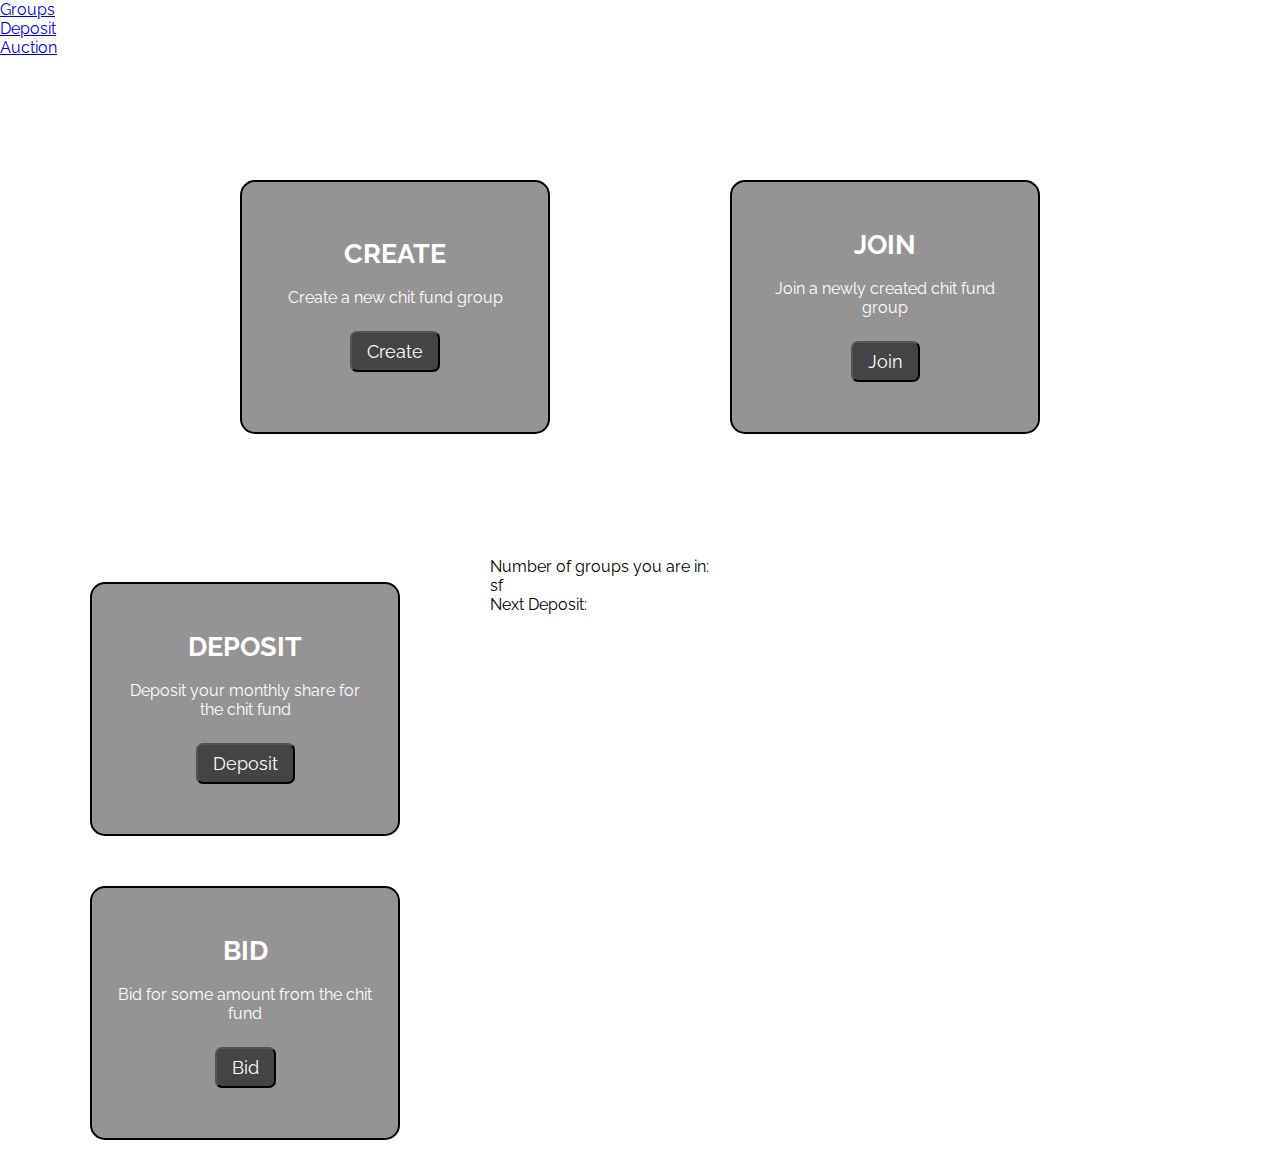
==== index.html @ aa1ea22c "First" ====
<!DOCTYPE html>
<html lang="en">
<head>
    <meta charset="UTF-8">
    <meta name="viewport" content="width=device-width, initial-scale=1.0">
    <title>CHIEF</title>
    <link rel="stylesheet" href="css/style.css" />
    <link rel="preconnect" href="https://fonts.googleapis.com" />
    <link rel="preconnect" href="https://fonts.gstatic.com" crossorigin />
    <link
      href="https://fonts.googleapis.com/css2?family=Raleway&family=Roboto+Mono:wght@500&display=swap"
      rel="stylesheet"
    />
    <script>
        function display() {
                    let a="sf";
                    document.getElementById("no").innerHTML=a;
        }
    </script>
</head>
<body onmouseenter="display()">
    <header>
        <nav id="navbar">
            <ul id="navul">
                <li class="navitems"><a href="#groups"> Groups </a></li>
                <li class="navitems"><a href="#deposit"> Deposit </a></li>
                <li class="navitems"><a href="#auction"> Auction </a></li>
            </ul>
        </nav>
    </header>
    <section id="groups">
        <div id="group">
            <div class="dwb">
                <h3>CREATE</h3> <br>
                <p>Create a new chit fund group</p> <br>
                <button type="submit">Create</button>
            </div>
            <div class="dwb">
                <h3>JOIN</h3> <br>
                <p>Join a newly created chit fund group</p> <br>
                <button type="submit" id="Hello">Join</button>
            </div>
        </div>
    </section>
    <section id="deposit">
            <div class="dwb">
                <h3>DEPOSIT</h3> <br>
                <p>Deposit your monthly share for the chit fund</p> <br>
                <button type="submit">Deposit</button>
            </div>
            <div class="abdep">
                Number of groups you are in: <div id="no"></div>
                Next Deposit: <div id="dt"></div>
            </div>
    </section>
    <section id="auction">
            <div class="dwb">
                <h3>BID</h3> <br>
                <p>Bid for some amount from the chit fund</p> <br>
                <button type="submit">Bid</button>
            </div>
        </section>
</body>
</html>
---- css/style.css ----
/* CSS RESET */
*{
    padding: 0;
    margin: 0;
    font-family: 'Raleway', sans-serif;
}

body{
    padding: 0;
    margin: 0;
}

#main{
    height: 500px;
    display: flex;
    flex-direction: row;
    justify-content: center;
    align-items: center;
}

#group{
    height: 500px;
    display: flex;
    flex-direction: row;
    justify-content: center;
    align-items: center;
}

.dwb{
    width: 20%;
    height: 200px;
    color: white;
    padding: 25px;
    margin: 25px 90px;   
    border: 2px solid black;
    border-radius: 15px;
    text-align: center;
    background-color: rgba(53, 53, 53, 0.53);
    display: flex;
    flex-direction: column;
    align-items: center;
    justify-content: center;
}
.dwb>h3{
    font-size: 1.7em;
}

button{
    color: white;
    background-color: rgba(0, 0, 0, 0.539);
    border-radius: 7px;
    padding: 8px 15px;
    margin: 5px;
    font-size: 1.1em;
}

#deposit{
    display: flex;
}
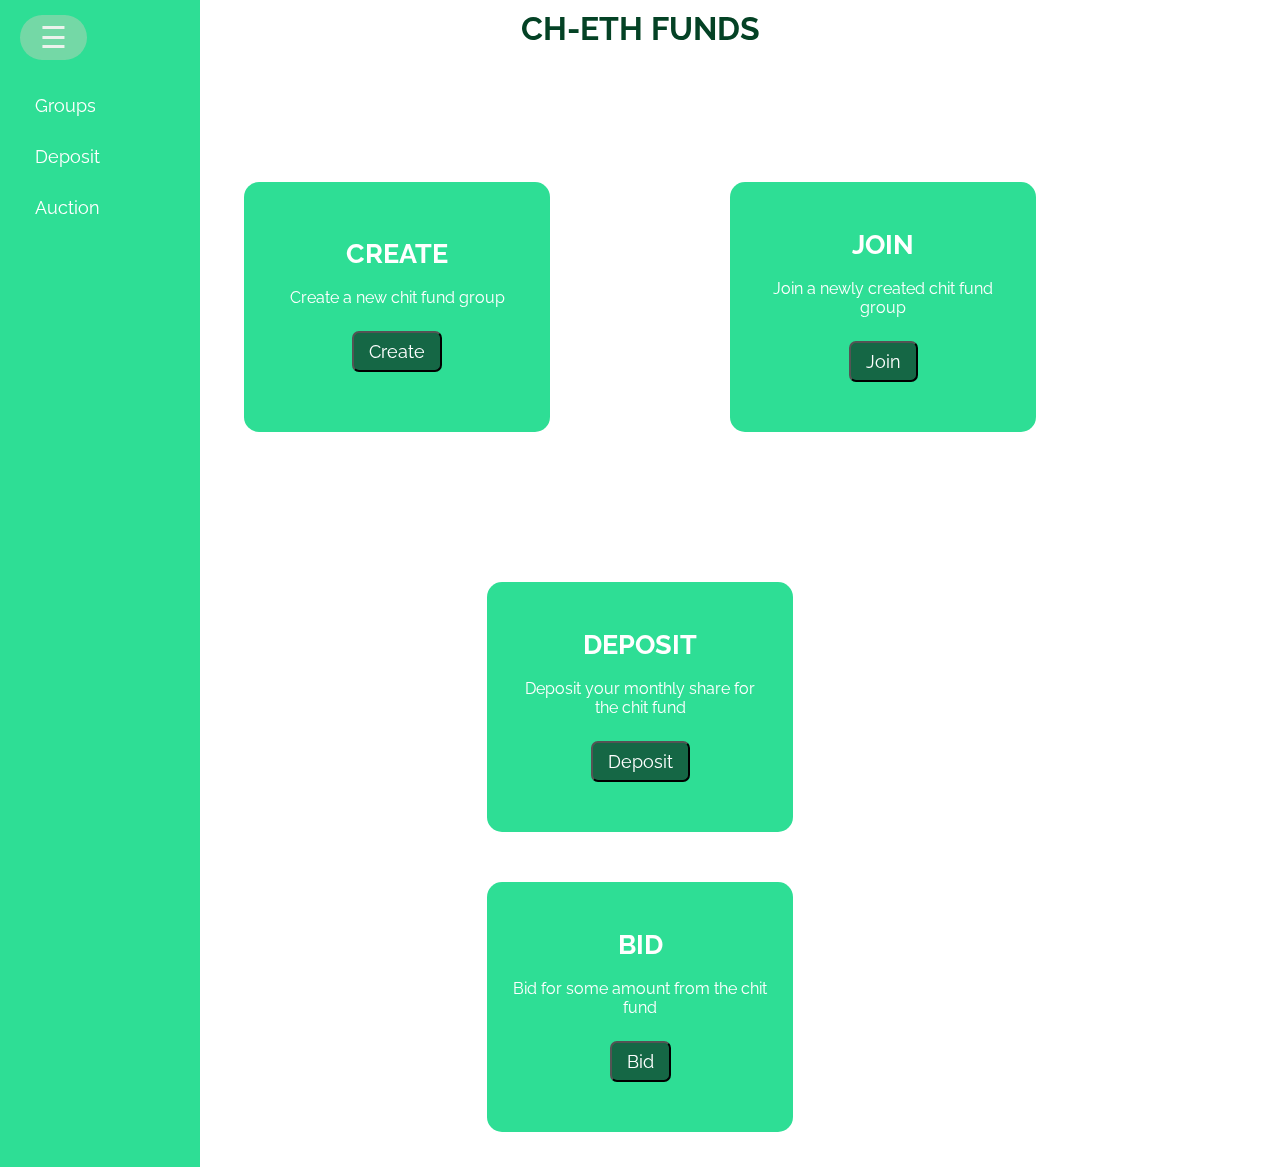
==== commit e530ed7c: "Index home page" ====
--- a/index.html
+++ b/index.html
@@ -1,6 +1,7 @@
 <!DOCTYPE html>
 <html lang="en">
 <head>
+    <title>Cheth Funds</title>
     <meta charset="UTF-8">
     <meta name="viewport" content="width=device-width, initial-scale=1.0">
     <title>CHIEF</title>
@@ -12,14 +13,30 @@
       rel="stylesheet"
     />
     <script>
-        function display() {
-                    let a="sf";
-                    document.getElementById("no").innerHTML=a;
+        function hamb() {
+            if (document.getElementById("sidenav").style.display=="block") {
+                document.getElementById("sidenav").style.display="none";
+            } else {
+                document.getElementById("sidenav").style.display="block";
+            }
+                    
         }
+        function closeNav() {
+    document.getElementById("sidenav").style.display="none";
+}
     </script>
+    
 </head>
-<body onmouseenter="display()">
-    <header>
+<body>
+    <h1>CH-ETH FUNDS</h1>
+    <span class="hamburger" onclick="hamb()">&#9776;</span>
+    <div id="sidenav" class="sidenav">
+        <div class="sidenav-content">
+            <a href="#groups" onclick="closeNav()">Groups</a>
+            <a href="#deposit" onclick="closeNav()">Deposit</a>
+            <a href="#auction" onclick="closeNav()">Auction</a>
+    </div>
+    <!-- <header>
         <nav id="navbar">
             <ul id="navul">
                 <li class="navitems"><a href="#groups"> Groups </a></li>
@@ -27,7 +44,8 @@
                 <li class="navitems"><a href="#auction"> Auction </a></li>
             </ul>
         </nav>
-    </header>
+    </header> -->
+    </div>
     <section id="groups">
         <div id="group">
             <div class="dwb">
@@ -48,10 +66,10 @@
                 <p>Deposit your monthly share for the chit fund</p> <br>
                 <button type="submit">Deposit</button>
             </div>
-            <div class="abdep">
+            <!-- <div class="abdep">
                 Number of groups you are in: <div id="no"></div>
                 Next Deposit: <div id="dt"></div>
-            </div>
+            </div> -->
     </section>
     <section id="auction">
             <div class="dwb">
--- a/css/style.css
+++ b/css/style.css
@@ -1,16 +1,19 @@
 /* CSS RESET */
-*{
+* {
     padding: 0;
     margin: 0;
     font-family: 'Raleway', sans-serif;
 }
 
-body{
+body {
     padding: 0;
     margin: 0;
+    /* background-color: white; */
+    background: url(https://www.thefinancepoint.com/wp-content/uploads/2021/11/What-is-Chit-Fund-1024x684.jpeg) no-repeat center center/cover;
+    backdrop-filter: blur(3px);
 }
 
-#main{
+#main {
     height: 500px;
     display: flex;
     flex-direction: row;
@@ -18,7 +21,7 @@
     align-items: center;
 }
 
-#group{
+#group {
     height: 500px;
     display: flex;
     flex-direction: row;
@@ -26,26 +29,27 @@
     align-items: center;
 }
 
-.dwb{
+.dwb {
     width: 20%;
     height: 200px;
     color: white;
     padding: 25px;
-    margin: 25px 90px;   
-    border: 2px solid black;
+    margin: 25px 90px;
+    /* border: 2px solid black; */
     border-radius: 15px;
     text-align: center;
-    background-color: rgba(53, 53, 53, 0.53);
+    background: rgba(8, 216, 130, 0.847);
     display: flex;
     flex-direction: column;
     align-items: center;
     justify-content: center;
 }
-.dwb>h3{
+
+.dwb>h3 {
     font-size: 1.7em;
 }
 
-button{
+button {
     color: white;
     background-color: rgba(0, 0, 0, 0.539);
     border-radius: 7px;
@@ -54,6 +58,68 @@
     font-size: 1.1em;
 }
 
+#deposit {
+    display: flex;
+}
+
+.sidenav {
+    height: 100%;
+    width: 200px;
+    position: fixed;
+    top: 0;
+    left: 0;
+    background: rgba(8, 216, 130, 0.847);
+    padding-top: 10px;
+}
+
+.sidenav-content {
+    margin-top: 60px;
+    padding: 10px;
+}
+
+.sidenav a {
+    padding: 15px 25px;
+    text-decoration: none;
+    font-size: 18px;
+    color: #fff;
+    display: block;
+}
+
+.sidenav a:hover {
+    background-color: #127952;
+}
+
+.hamburger {
+    position: fixed;
+    top: 15px;
+    left: 20px;
+    cursor: pointer;
+    z-index: 1;
+    color: rgb(236, 242, 236);
+    font-size: 30px;
+    background: rgba(135, 215, 171, 0.792);
+    border-radius: 50px;
+    padding: 5px 20px;
+}
+
+
+h1 {
+    font-style: normal;
+    color: rgb(4, 66, 37);
+    text-align: center;
+    padding: 10px;
+}
+
 #deposit{
+    margin: auto;
     display: flex;
+    align-items: center;
+    justify-content: center;
+}
+#auction{
+    margin: auto;
+    display: flex;
+    align-items: center;
+    justify-content: center;
+    margin-bottom: 10px;
 }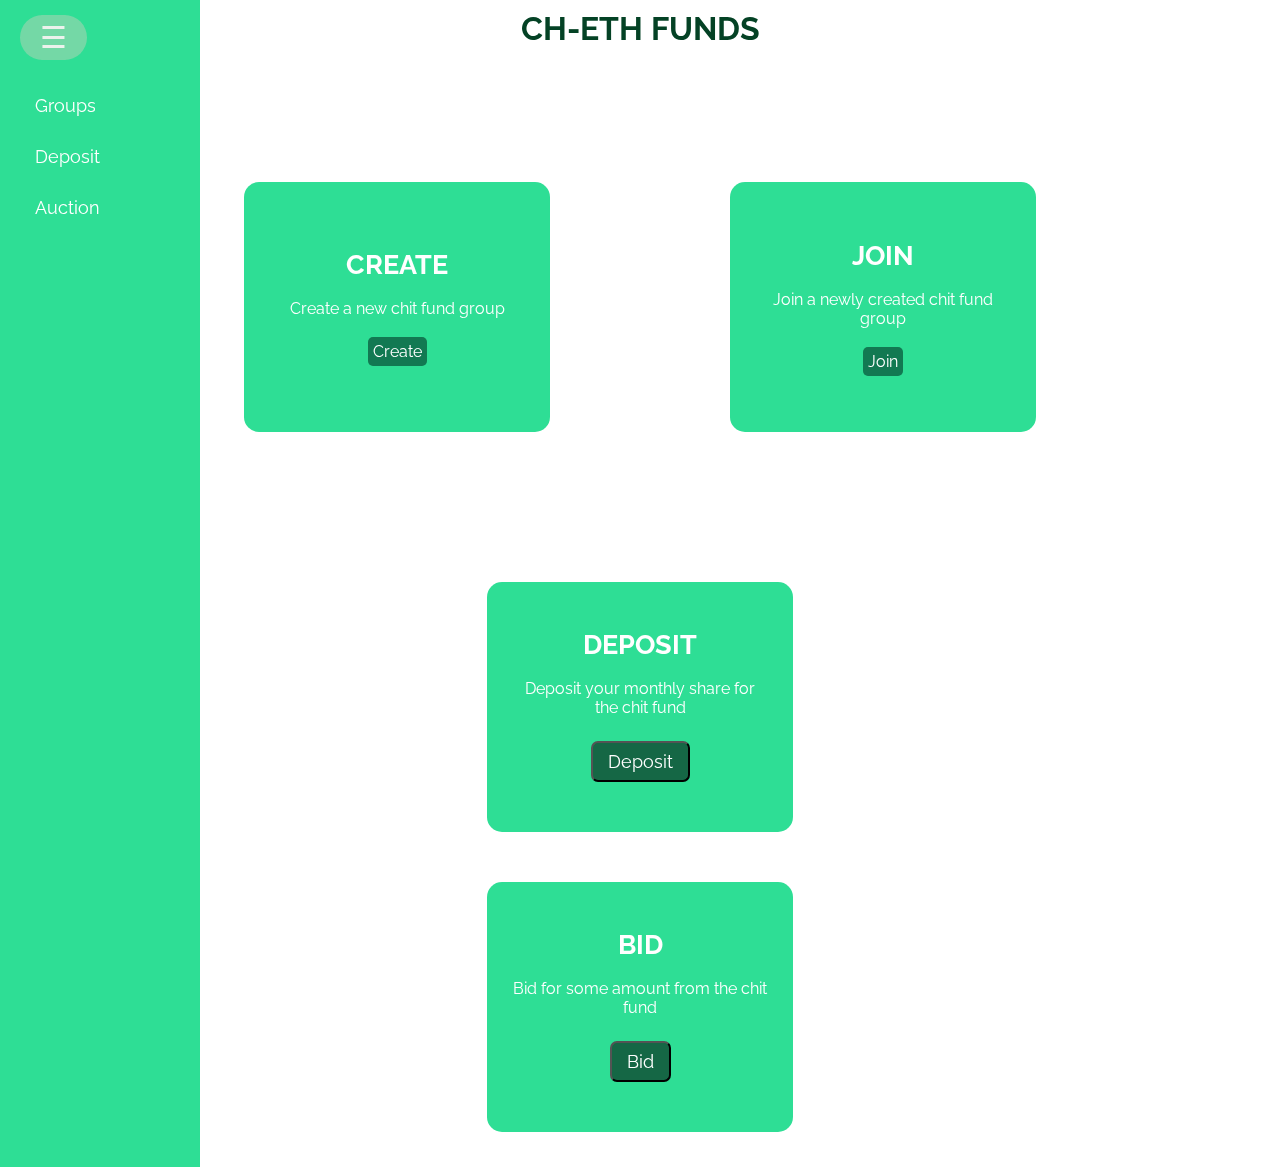
==== commit f879a99f: "Create room page" ====
--- a/index.html
+++ b/index.html
@@ -50,13 +50,14 @@
         <div id="group">
             <div class="dwb">
                 <h3>CREATE</h3> <br>
+            
                 <p>Create a new chit fund group</p> <br>
-                <button type="submit">Create</button>
+                <a href="create.html">Create</a>
             </div>
             <div class="dwb">
                 <h3>JOIN</h3> <br>
                 <p>Join a newly created chit fund group</p> <br>
-                <button type="submit" id="Hello">Join</button>
+                <a href="join.html">Join</a>
             </div>
         </div>
     </section>
--- a/css/style.css
+++ b/css/style.css
@@ -3,6 +3,10 @@
     padding: 0;
     margin: 0;
     font-family: 'Raleway', sans-serif;
+}
+
+html{
+    scroll-behavior: smooth;
 }
 
 body {
@@ -122,4 +126,17 @@
     align-items: center;
     justify-content: center;
     margin-bottom: 10px;
+}
+
+.dwb>a{
+    text-decoration: none;
+    color: white;
+    /* border: 1px solid red; */
+    padding: 5px;
+    border-radius: 5px;
+    background-color: #127952;
+}
+
+.dwb>a:hover{
+    transform: scale(1.2);
 }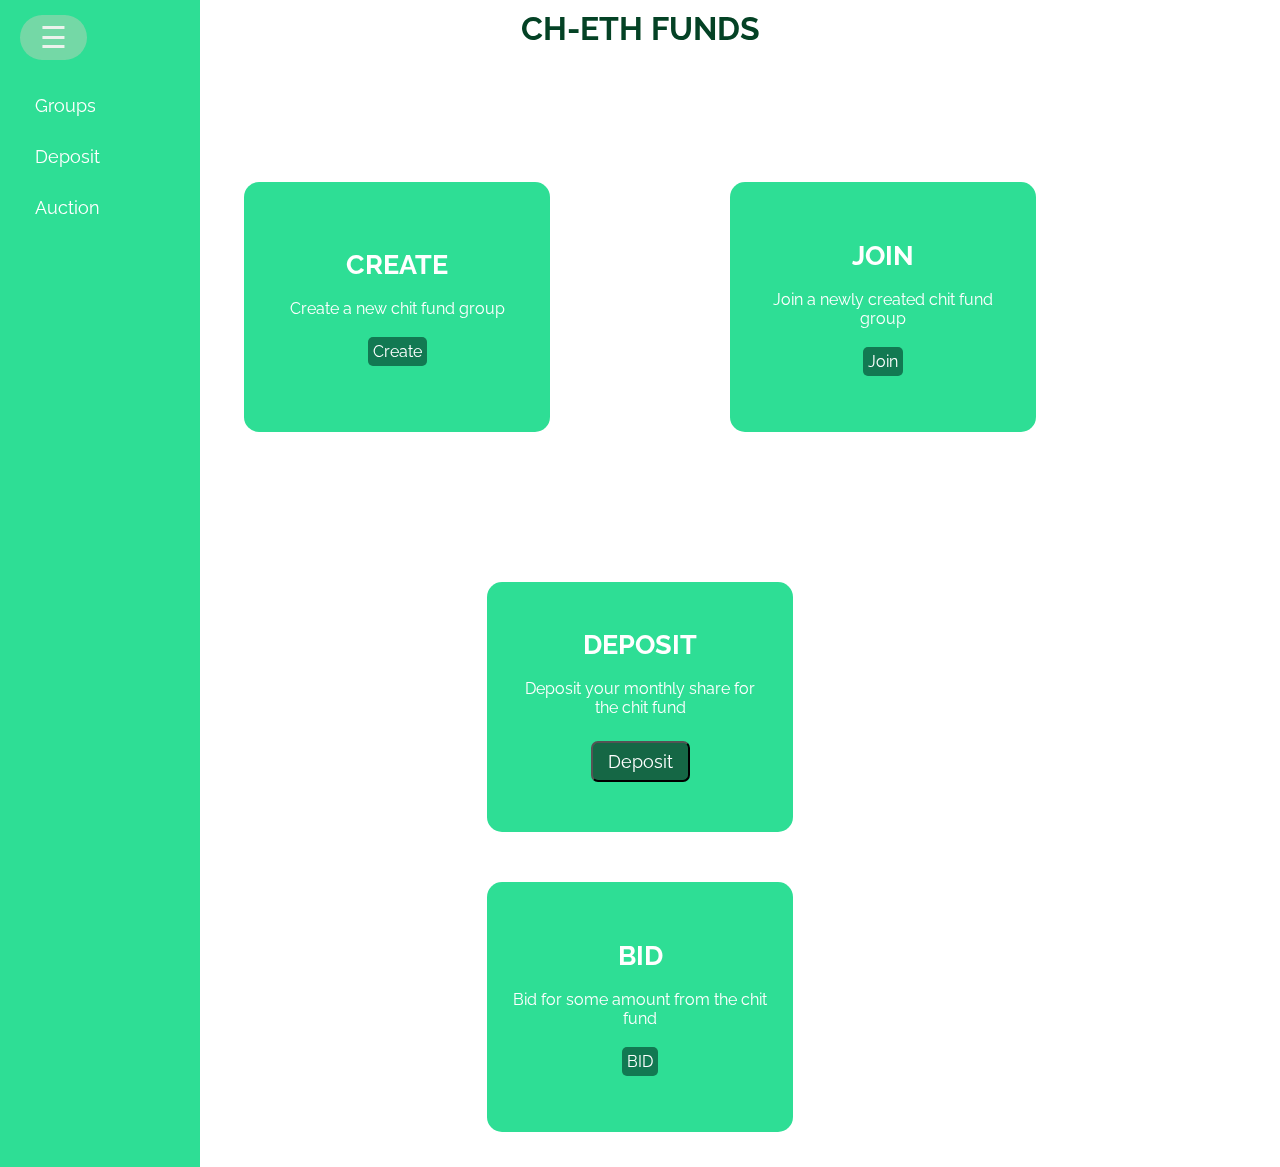
==== commit 3ddb168f: "A tag" ====
--- a/index.html
+++ b/index.html
@@ -76,7 +76,7 @@
             <div class="dwb">
                 <h3>BID</h3> <br>
                 <p>Bid for some amount from the chit fund</p> <br>
-                <button type="submit">Bid</button>
+                <a href="auction.html">BID</a>
             </div>
         </section>
 </body>
